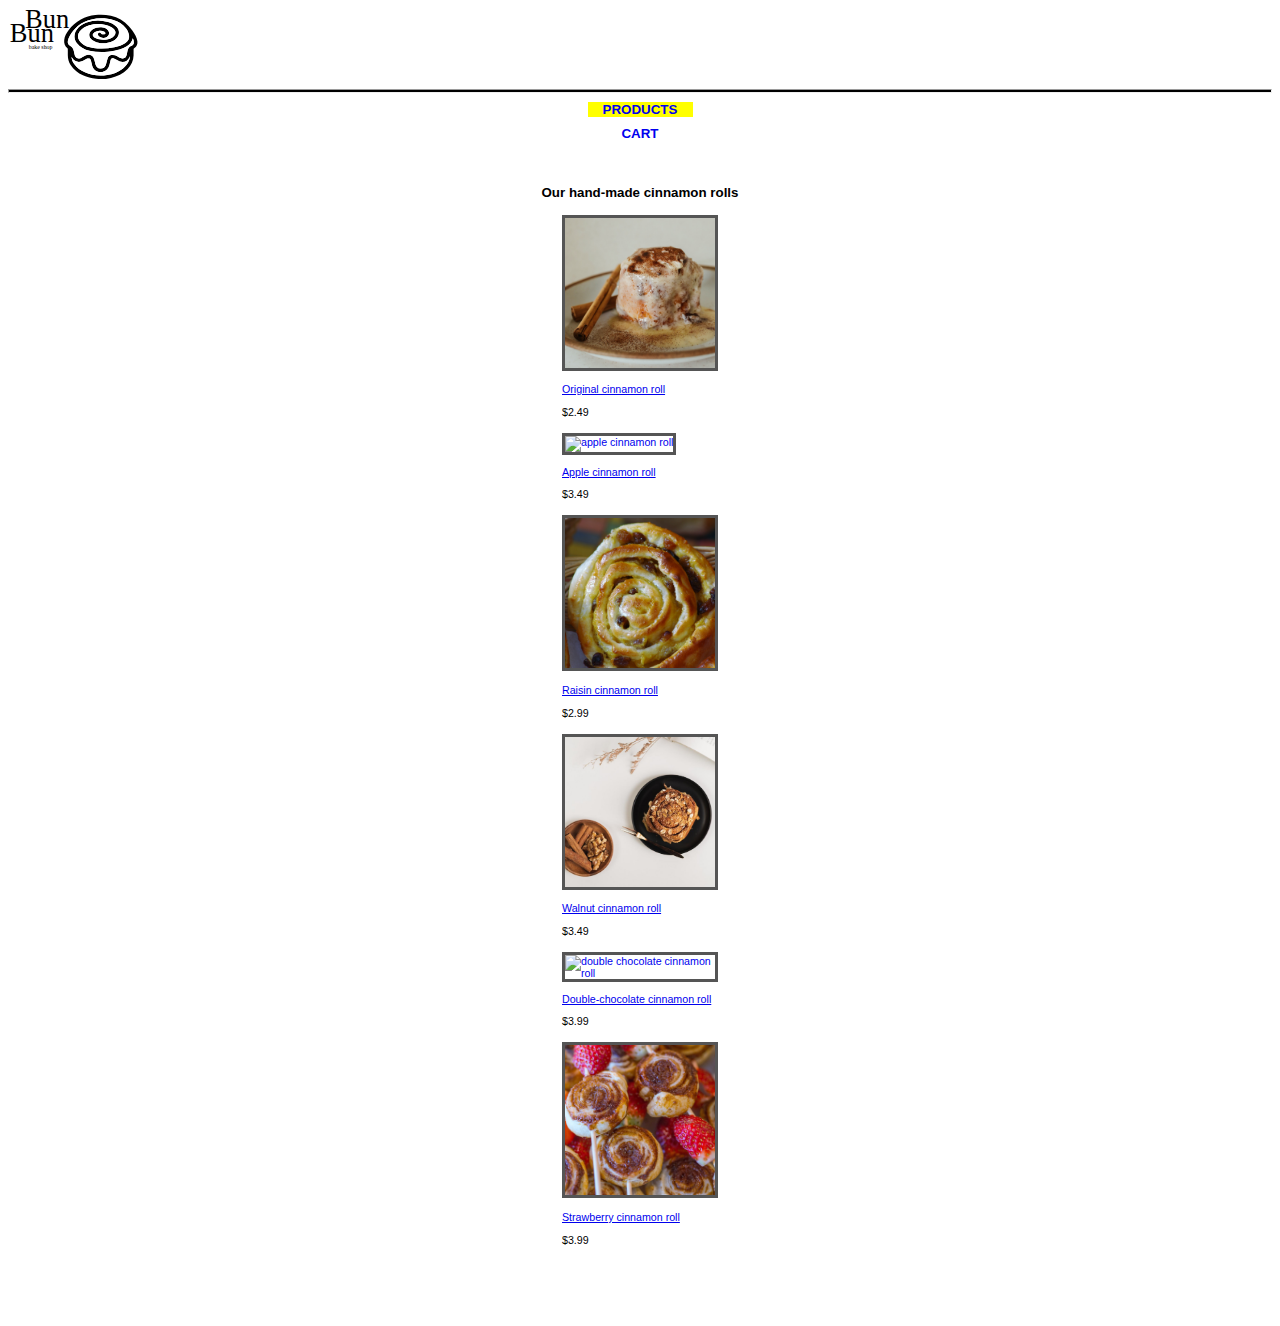
==== homework-materials/HW2/solution-hw2/index.html @ 70e52269 "hw 2 solution" ====
<!DOCTYPE html>

<html>

    <head>

        <title>Products</title>
        <link rel="stylesheet" href="css/style.css">

    </head>

    <body>
        <a href="index.html">
        <img class="logo" src="assets/logo-01.svg" alt ="Bun Bun Bakeshop Logo" width="130"/>
        </a>
        <hr>
        <div class="highlight">
            <a href="index.html">
            <h1>PRODUCTS</h1>
            </a>
        </div>
        <div class="nav">
            <a href="html/shopping-cart.html">
            <h1>CART</h1>
            </a>
        </div>
        <br>
        <br>
        <h2>Our hand-made cinnamon rolls</h2>
        <div class="product">
            <a href="html/product-detail.html">
            <img class="product-thumbnails" src="assets/original-cinnamon-roll.jpg" alt="classic cinnamon roll" width="150"/>
            </a>
            <a href="html/product-detail.html">
            <p><u>Original cinnamon roll</u></p>
            </a>
            <p>$2.49</p>
        </div>
        <div class="product">
            <a href="html/product-detail.html">
            <img class="product-thumbnails" src="assets/apple-cinnamon-roll.jpg" alt="apple cinnamon roll" width="150"/>
            </a>
            <a href="html/product-detail.html">
            <p><u>Apple cinnamon roll</u></p>
            </a>
            <p>$3.49</p>
        </div>
        <div class="product">
            <a href="html/product-detail.html">
            <img class="product-thumbnails" src="assets/raisin-cinnamon-roll.jpg" alt="raisin cinnamon roll" width="150" />
            </a>
            <a href="html/product-detail.html">
            <p><u>Raisin cinnamon roll</u></p>
            </a>
            <p>$2.99</p>
        </div>
        <div class="product">
            <a href="html/product-detail.html">
            <img class="product-thumbnails" src="assets/walnut-cinnamon-roll.jpg" alt="walnut cinnamon roll" width="150" />
            </a>
            <a href="html/product-detail.html">
            <p><u>Walnut cinnamon roll</u></p>
            </a>
            <p>$3.49</p>
        </div>
        <div class="product">
            <a href="html/product-detail.html">
            <img class="product-thumbnails" src="assets/double-chocolate-cinnamon-roll.jpg" alt="double chocolate cinnamon roll" width="150" />
            </a>
            <a href="html/product-detail.html">
            <p><u>Double-chocolate cinnamon roll</u></p>
            </a>
            <p>$3.99</p>
        </div>
        <div class="product">
            <a href="html/product-detail.html">
            <img class="product-thumbnails" src="assets/strawberry-cinnamon-roll.jpg" alt="strawberry cinnamon roll" width="150" />
            </a>
            <a href="html/product-detail.html">
            <p><u>Strawberry cinnamon roll</u></p>
            </a>
            <p>$3.99</p>
        </div>
    </body>
</html>
---- homework-materials/HW2/solution-hw2/css/style.css ----
.nav {
    font-size: 5pt;
    text-align: center;
    box-sizing: border-box;
    width: 105px;
    margin-left: auto;
    margin-right: auto;
}

.highlight {
    font-size: 5pt;
    text-align: center;
    box-sizing: border-box;
    width: 105px;
    background-color: yellow;
    margin-left: auto;
    margin-right: auto;
}

hr{
    height: 2px;
    background: black;
}

a { 
    text-decoration: none; 
}

h2 {
    font-size: 10pt;
    text-align: center;
}

body {
    font-family: Roboto, Arial, Helvetica, sans-serif;
    font-size: 8pt;
    margin-bottom: 80px;
}

.product-thumbnails {
    border: 3px solid #555;
}

.product {
    width: 156px;
    margin-top: 15px;
    margin-left: auto;
    margin-right: auto;
}

.product:hover {
    width: 156px;
    background-color: yellow;
    padding-left: 5px;
    padding-right: 5px;

.menu {
    text-align: center;
}

.logo {
    margin-left: 15px;
    margin-right: auto;
}
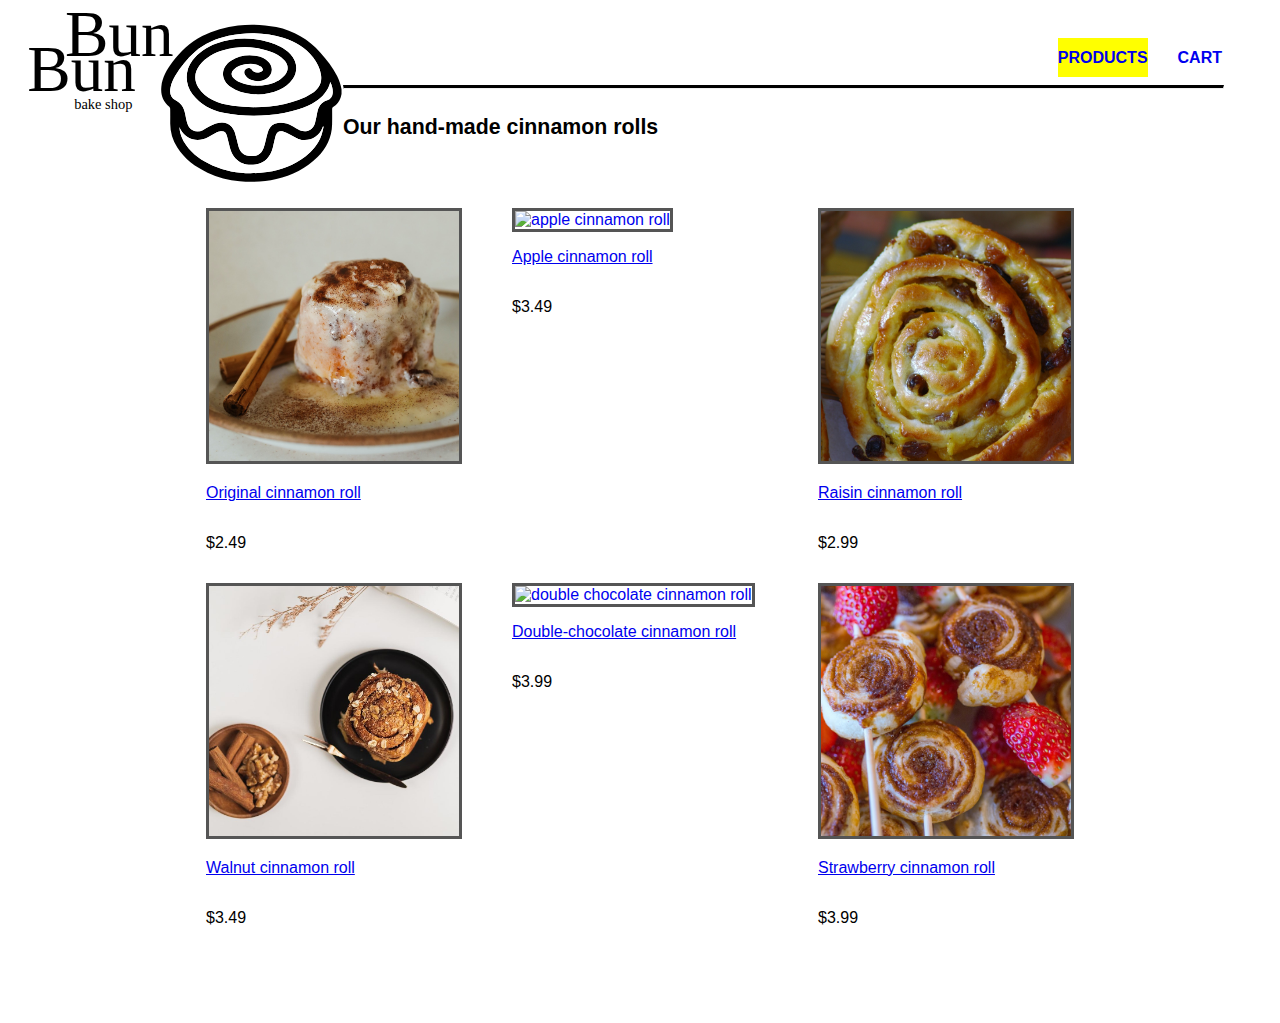
==== commit 6daedbcb: "finished details and gallery" ====
--- a/homework-materials/HW2/solution-hw2/index.html
+++ b/homework-materials/HW2/solution-hw2/index.html
@@ -10,76 +10,88 @@
     </head>
 
     <body>
-        <a href="index.html">
-        <img class="logo" src="assets/logo-01.svg" alt ="Bun Bun Bakeshop Logo" width="130"/>
-        </a>
-        <hr>
-        <div class="highlight">
-            <a href="index.html">
-            <h1>PRODUCTS</h1>
-            </a>
+        <div class="main-nav">
+            <div class="logo">
+                <a href="index.html">
+                    <img src="assets/logo-01.svg" alt ="Bun Bun Bakeshop Logo" width="320"/>
+                </a>
+            </div>
+            <div class="right">
+                <div class="nav">
+                    <div class="highlight">
+                        <a href="index.html">
+                        <h1>PRODUCTS</h1>
+                        </a>
+                    </div>
+                    <div>
+                        <a href="html/shopping-cart.html">
+                        <h1>CART</h1>
+                        </a>
+                    </div>
+                </div>
+                <hr>
+                <div>
+                    <h2>Our hand-made cinnamon rolls</h2>
+                </div>
+            </div>
         </div>
-        <div class="nav">
-            <a href="html/shopping-cart.html">
-            <h1>CART</h1>
-            </a>
+        <div class="gallery-one">
+            <div class="product">
+                <a href="html/product-detail.html">
+                <img class="product-thumbnails" src="assets/original-cinnamon-roll.jpg" alt="classic cinnamon roll" width="250"/>
+                </a>
+                <a href="html/product-detail.html">
+                <p><u>Original cinnamon roll</u></p>
+                </a>
+                <p>$2.49</p>
+            </div>
+            <div class="product">
+                <a href="html/product-detail.html">
+                <img class="product-thumbnails" src="assets/apple-cinnamon-roll.jpg" alt="apple cinnamon roll" width="250"/>
+                </a>
+                <a href="html/product-detail.html">
+                <p><u>Apple cinnamon roll</u></p>
+                </a>
+                <p>$3.49</p>
+            </div>
+            <div class="product">
+                <a href="html/product-detail.html">
+                <img class="product-thumbnails" src="assets/raisin-cinnamon-roll.jpg" alt="raisin cinnamon roll" width="250" />
+                </a>
+                <a href="html/product-detail.html">
+                <p><u>Raisin cinnamon roll</u></p>
+                </a>
+                <p>$2.99</p>
+            </div>
         </div>
-        <br>
-        <br>
-        <h2>Our hand-made cinnamon rolls</h2>
-        <div class="product">
-            <a href="html/product-detail.html">
-            <img class="product-thumbnails" src="assets/original-cinnamon-roll.jpg" alt="classic cinnamon roll" width="150"/>
-            </a>
-            <a href="html/product-detail.html">
-            <p><u>Original cinnamon roll</u></p>
-            </a>
-            <p>$2.49</p>
-        </div>
-        <div class="product">
-            <a href="html/product-detail.html">
-            <img class="product-thumbnails" src="assets/apple-cinnamon-roll.jpg" alt="apple cinnamon roll" width="150"/>
-            </a>
-            <a href="html/product-detail.html">
-            <p><u>Apple cinnamon roll</u></p>
-            </a>
-            <p>$3.49</p>
-        </div>
-        <div class="product">
-            <a href="html/product-detail.html">
-            <img class="product-thumbnails" src="assets/raisin-cinnamon-roll.jpg" alt="raisin cinnamon roll" width="150" />
-            </a>
-            <a href="html/product-detail.html">
-            <p><u>Raisin cinnamon roll</u></p>
-            </a>
-            <p>$2.99</p>
-        </div>
-        <div class="product">
-            <a href="html/product-detail.html">
-            <img class="product-thumbnails" src="assets/walnut-cinnamon-roll.jpg" alt="walnut cinnamon roll" width="150" />
-            </a>
-            <a href="html/product-detail.html">
-            <p><u>Walnut cinnamon roll</u></p>
-            </a>
-            <p>$3.49</p>
-        </div>
-        <div class="product">
-            <a href="html/product-detail.html">
-            <img class="product-thumbnails" src="assets/double-chocolate-cinnamon-roll.jpg" alt="double chocolate cinnamon roll" width="150" />
-            </a>
-            <a href="html/product-detail.html">
-            <p><u>Double-chocolate cinnamon roll</u></p>
-            </a>
-            <p>$3.99</p>
-        </div>
-        <div class="product">
-            <a href="html/product-detail.html">
-            <img class="product-thumbnails" src="assets/strawberry-cinnamon-roll.jpg" alt="strawberry cinnamon roll" width="150" />
-            </a>
-            <a href="html/product-detail.html">
-            <p><u>Strawberry cinnamon roll</u></p>
-            </a>
-            <p>$3.99</p>
+        <div class="gallery-two">
+            <div class="product">
+                <a href="html/product-detail.html">
+                <img class="product-thumbnails" src="assets/walnut-cinnamon-roll.jpg" alt="walnut cinnamon roll" width="250" />
+                </a>
+                <a href="html/product-detail.html">
+                <p><u>Walnut cinnamon roll</u></p>
+                </a>
+                <p>$3.49</p>
+            </div>
+            <div class="product">
+                <a href="html/product-detail.html">
+                <img class="product-thumbnails" src="assets/double-chocolate-cinnamon-roll.jpg" alt="double chocolate cinnamon roll" width="250" />
+                </a>
+                <a href="html/product-detail.html">
+                <p><u>Double-chocolate cinnamon roll</u></p>
+                </a>
+                <p>$3.99</p>
+            </div>
+            <div class="product">
+                <a href="html/product-detail.html">
+                <img class="product-thumbnails" src="assets/strawberry-cinnamon-roll.jpg" alt="strawberry cinnamon roll" width="250" />
+                </a>
+                <a href="html/product-detail.html">
+                <p><u>Strawberry cinnamon roll</u></p>
+                </a>
+                <p>$3.99</p>
+            </div>
         </div>
     </body>
 </html>--- a/homework-materials/HW2/solution-hw2/css/style.css
+++ b/homework-materials/HW2/solution-hw2/css/style.css
@@ -1,39 +1,66 @@
+hr{
+    border-top: 3px solid black;
+    width: 100%;
+    display: flex;
+    justify-content: flex-start;
+}
+
+.logo {
+    margin-left: 15px;
+    flex-shrink: 2;
+}
+
+.main-nav {
+    display: flex;
+    justify-content: flex-start;
+    flex: 0 1 auto;
+
+}
+
+.right {
+    margin-right: 50px;
+    display: flex;
+    flex-direction: column;
+    flex: 1;
+}
+
 .nav {
     font-size: 5pt;
     text-align: center;
     box-sizing: border-box;
     width: 105px;
+    display: flex;
+    justify-content: flex-end;
+    gap: 30px;
     margin-left: auto;
-    margin-right: auto;
+    margin-top: 30px;
 }
 
 .highlight {
-    font-size: 5pt;
     text-align: center;
     box-sizing: border-box;
     width: 105px;
     background-color: yellow;
-    margin-left: auto;
-    margin-right: auto;
-}
-
-hr{
-    height: 2px;
-    background: black;
 }
 
 a { 
     text-decoration: none; 
 }
 
+h1 {
+    font-size: 12pt;
+}
+
 h2 {
-    font-size: 10pt;
+    font-size: 16pt;
     text-align: center;
+    display: flex;
+    justify-content: flex-start;
 }
 
 body {
     font-family: Roboto, Arial, Helvetica, sans-serif;
-    font-size: 8pt;
+    font-size: 12pt;
     margin-bottom: 80px;
 }
 
@@ -41,24 +68,27 @@
     border: 3px solid #555;
 }
 
+.gallery-one {
+    display: flex;
+    flex-direction: row;
+    justify-content: center;
+    gap: 50px;
+}
+
+.gallery-two {
+    display: flex;
+    flex-direction: row;
+    justify-content: center;
+    gap: 50px;
+}
+
 .product {
-    width: 156px;
+    width: 256px;
     margin-top: 15px;
-    margin-left: auto;
-    margin-right: auto;
+    display: flex;
+    flex-direction: column;
 }
 
 .product:hover {
-    width: 156px;
+    width: 256px;
     background-color: yellow;
-    padding-left: 5px;
-    padding-right: 5px;
-
-.menu {
-    text-align: center;
-}
-
-.logo {
-    margin-left: 15px;
-    margin-right: auto;
-}